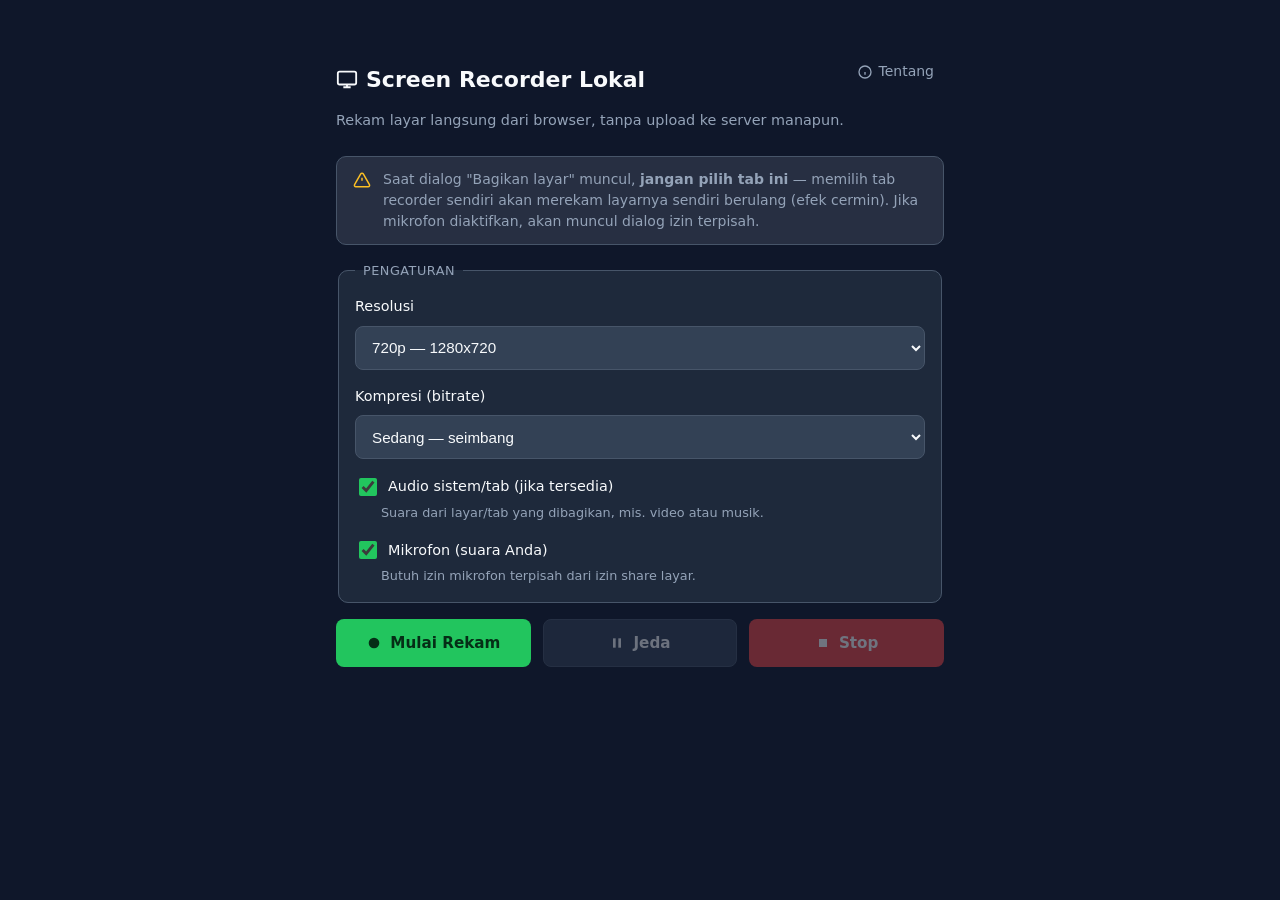
==== index.html @ da876432 "Add project documentation and prepare for public release" ====
<!doctype html>
<html lang="id">
<head>
<meta charset="utf-8">
<meta name="viewport" content="width=device-width, initial-scale=1">
<title>Screen Recorder Lokal</title>
<link rel="icon" href="data:image/svg+xml,%3Csvg xmlns='http://www.w3.org/2000/svg' viewBox='0 0 24 24'%3E%3Ccircle cx='12' cy='12' r='9' fill='%23EF4444'/%3E%3C/svg%3E">
<link rel="stylesheet" href="style.css">
</head>
<body>
<div class="topbar">
  <h1>
    <svg width="22" height="22" viewBox="0 0 24 24" fill="none" stroke="currentColor" stroke-width="2" aria-hidden="true"><rect x="2" y="4" width="20" height="14" rx="2"/><path d="M8 21h8M12 18v3"/></svg>
    Screen Recorder Lokal
  </h1>
  <a class="nav-link" href="about.html">
    <svg width="16" height="16" viewBox="0 0 24 24" fill="none" stroke="currentColor" stroke-width="2" aria-hidden="true"><circle cx="12" cy="12" r="9"/><path d="M12 16v-4M12 8h.01"/></svg>
    Tentang
  </a>
</div>
<p class="subtitle">Rekam layar langsung dari browser, tanpa upload ke server manapun.</p>

<div class="banner" role="note">
  <svg width="18" height="18" viewBox="0 0 24 24" fill="none" stroke="currentColor" stroke-width="2" aria-hidden="true"><path d="M12 9v4M12 17h.01M10.29 3.86l-8.18 14.18A2 2 0 0 0 3.82 21h16.36a2 2 0 0 0 1.71-2.96L13.71 3.86a2 2 0 0 0-3.42 0Z"/></svg>
  <span>Saat dialog "Bagikan layar" muncul, <strong>jangan pilih tab ini</strong> — memilih tab recorder sendiri akan merekam layarnya sendiri berulang (efek cermin). Jika mikrofon diaktifkan, akan muncul dialog izin terpisah.</span>
</div>

<fieldset id="settings">
  <legend>Pengaturan</legend>

  <div class="field">
    <label for="resolution">Resolusi</label>
    <select id="resolution">
      <option value="1080">1080p &mdash; 1920x1080</option>
      <option value="720" selected>720p &mdash; 1280x720</option>
      <option value="480">480p &mdash; 854x480</option>
    </select>
  </div>

  <div class="field">
    <label for="compression">Kompresi (bitrate)</label>
    <select id="compression">
      <option value="1">Rendah &mdash; kualitas terbaik, file besar</option>
      <option value="0.6" selected>Sedang &mdash; seimbang</option>
      <option value="0.3">Tinggi &mdash; kualitas turun, file kecil</option>
    </select>
  </div>

  <div class="field">
    <label class="check-label"><input type="checkbox" id="systemAudio" checked> Audio sistem/tab (jika tersedia)</label>
    <p class="hint">Suara dari layar/tab yang dibagikan, mis. video atau musik.</p>
  </div>

  <div class="field">
    <label class="check-label"><input type="checkbox" id="micAudio" checked> Mikrofon (suara Anda)</label>
    <p class="hint">Butuh izin mikrofon terpisah dari izin share layar.</p>
  </div>
</fieldset>

<div class="controls">
  <button id="startBtn">
    <svg width="16" height="16" viewBox="0 0 24 24" fill="currentColor" aria-hidden="true"><circle cx="12" cy="12" r="8"/></svg>
    Mulai Rekam
  </button>
  <button id="pauseBtn" disabled>
    <svg width="16" height="16" viewBox="0 0 24 24" fill="currentColor" aria-hidden="true"><rect x="6" y="5" width="4" height="14"/><rect x="14" y="5" width="4" height="14"/></svg>
    <span id="pauseLabel">Jeda</span>
  </button>
  <button id="stopBtn" disabled>
    <svg width="16" height="16" viewBox="0 0 24 24" fill="currentColor" aria-hidden="true"><rect x="6" y="6" width="12" height="12"/></svg>
    Stop
  </button>
</div>

<div id="countdown" aria-live="assertive"></div>

<div id="status" class="status-row">
  <span class="rec-dot" id="recDot" hidden aria-hidden="true"></span>
  <span id="statusText" role="status" aria-live="polite"></span>
  <span id="timer" aria-hidden="true"></span>
  <span id="micIndicator" hidden><span class="mic-dot" aria-hidden="true"></span> Mic aktif</span>
</div>

<video id="preview" autoplay muted></video>

<div id="result" style="display:none">
  <h2>Hasil rekaman</h2>
  <video id="playback" controls></video>
  <div id="size"></div>
  <a id="downloadLink" class="download" download>
    <svg width="16" height="16" viewBox="0 0 24 24" fill="none" stroke="currentColor" stroke-width="2" aria-hidden="true"><path d="M12 3v12m0 0-4-4m4 4 4-4M4 21h16"/></svg>
    Download .webm
  </a>
</div>

<script>
const startBtn = document.getElementById('startBtn');
const pauseBtn = document.getElementById('pauseBtn');
const stopBtn = document.getElementById('stopBtn');
const settingsFieldset = document.getElementById('settings');
const recDot = document.getElementById('recDot');
const statusText = document.getElementById('statusText');
const timerEl = document.getElementById('timer');
const micIndicator = document.getElementById('micIndicator');
const countdownEl = document.getElementById('countdown');
const preview = document.getElementById('preview');
const playback = document.getElementById('playback');
const result = document.getElementById('result');
const sizeEl = document.getElementById('size');
const downloadLink = document.getElementById('downloadLink');
const resolutionSel = document.getElementById('resolution');
const compressionSel = document.getElementById('compression');
const systemAudioChk = document.getElementById('systemAudio');
const micAudioChk = document.getElementById('micAudio');
const pauseLabel = document.getElementById('pauseLabel');

const RES = {
  '1080': { width: 1920, height: 1080, baseBitrate: 8_000_000 },
  '720':  { width: 1280, height: 720,  baseBitrate: 5_000_000 },
  '480':  { width: 854,  height: 480,  baseBitrate: 2_500_000 },
};

let mediaRecorder, chunks = [], negotiatedMimeType;
let screenStream, micStream, combinedStream, audioCtx;
let timerHandle, elapsedSec, lastDownloadUrl;

function pickMimeType() {
  const candidates = ['video/webm;codecs=vp9', 'video/webm;codecs=vp8', 'video/webm'];
  return candidates.find(t => MediaRecorder.isTypeSupported(t)) || '';
}

function formatTime(sec) {
  const m = String(Math.floor(sec / 60)).padStart(2, '0');
  const s = String(sec % 60).padStart(2, '0');
  return `${m}:${s}`;
}

// Hanya panggil ini saat status BERUBAH (bukan tiap detik) supaya aria-live
// tidak spam screen reader dengan pengumuman ulang setiap tick timer.
function setStatus(recording, paused) {
  recDot.hidden = !recording;
  statusText.textContent = recording ? (paused ? 'Dijeda' : 'Merekam') : '';
  updateTimerDisplay();
}

function updateTimerDisplay() {
  timerEl.textContent = elapsedSec === undefined ? '' : formatTime(elapsedSec);
}

async function requestScreenStream(withAudio) {
  const res = RES[resolutionSel.value];
  try {
    return await navigator.mediaDevices.getDisplayMedia({
      video: { width: { ideal: res.width }, height: { ideal: res.height } },
      audio: withAudio,
    });
  } catch (err) {
    if (withAudio && err.name !== 'NotAllowedError') {
      // Beberapa browser/OS menolak audio:true untuk share layar penuh — coba lagi tanpa audio.
      return requestScreenStream(false);
    }
    throw err;
  }
}

async function requestMicStream() {
  try {
    return await navigator.mediaDevices.getUserMedia({
      audio: { echoCancellation: true, noiseSuppression: true },
    });
  } catch (err) {
    return null; // Izin ditolak / tidak ada mic — lanjut rekam tanpa suara mic.
  }
}

function sleep(ms) { return new Promise(r => setTimeout(r, ms)); }

async function runCountdown() {
  countdownEl.style.display = 'flex';
  for (const n of [3, 2, 1]) {
    countdownEl.textContent = n;
    await sleep(700);
  }
  countdownEl.style.display = 'none';
}

// Menggabungkan track video layar + audio sistem + audio mic jadi satu MediaStream
// lewat Web Audio API, karena MediaRecorder hanya menerima satu stream.
function buildCombinedStream() {
  const tracks = [...screenStream.getVideoTracks()];
  const systemAudioTracks = screenStream.getAudioTracks();
  const micTracks = micStream ? micStream.getAudioTracks() : [];

  if (systemAudioTracks.length && micTracks.length) {
    audioCtx = new AudioContext();
    if (audioCtx.state === 'suspended') audioCtx.resume(); // browser autoplay policy safeguard
    const dest = audioCtx.createMediaStreamDestination();
    audioCtx.createMediaStreamSource(new MediaStream(systemAudioTracks)).connect(dest);
    audioCtx.createMediaStreamSource(new MediaStream(micTracks)).connect(dest);
    tracks.push(...dest.stream.getAudioTracks());
  } else if (systemAudioTracks.length) {
    tracks.push(...systemAudioTracks);
  } else if (micTracks.length) {
    tracks.push(...micTracks);
  }

  return new MediaStream(tracks);
}

function stopAllTracksAndCleanup() {
  screenStream?.getTracks().forEach(t => t.stop());
  micStream?.getTracks().forEach(t => t.stop());
  if (audioCtx) { audioCtx.close(); audioCtx = null; }
}

startBtn.onclick = async () => {
  const res = RES[resolutionSel.value];
  const compressionFactor = parseFloat(compressionSel.value);
  const videoBitsPerSecond = Math.round(res.baseBitrate * compressionFactor);

  try {
    screenStream = await requestScreenStream(systemAudioChk.checked);
  } catch (err) {
    statusText.textContent = 'Dibatalkan atau gagal akses layar: ' + err.message;
    return;
  }

  let micWarning = '';
  if (micAudioChk.checked) {
    micStream = await requestMicStream();
    if (!micStream) micWarning = ' (mikrofon gagal diakses, lanjut tanpa suara mic)';
  } else {
    micStream = null;
  }

  combinedStream = buildCombinedStream();
  micIndicator.hidden = !(micStream && micStream.getAudioTracks().length);

  preview.srcObject = screenStream;
  preview.setAttribute('data-active', '');

  settingsFieldset.disabled = true;
  startBtn.disabled = true;
  await runCountdown();

  chunks = [];
  negotiatedMimeType = pickMimeType();

  mediaRecorder = new MediaRecorder(combinedStream, {
    mimeType: negotiatedMimeType,
    videoBitsPerSecond,
  });

  mediaRecorder.ondataavailable = e => { if (e.data.size > 0) chunks.push(e.data); };

  mediaRecorder.onstop = () => {
    clearInterval(timerHandle);
    if (lastDownloadUrl) URL.revokeObjectURL(lastDownloadUrl);

    const blob = new Blob(chunks, { type: negotiatedMimeType || 'video/webm' });
    lastDownloadUrl = URL.createObjectURL(blob);
    playback.src = lastDownloadUrl;
    downloadLink.href = lastDownloadUrl;
    const stamp = new Date().toISOString().replace(/[:.]/g, '-');
    downloadLink.download = `recording-${resolutionSel.value}p-${stamp}.webm`;
    sizeEl.textContent = `Ukuran file: ${(blob.size / 1024 / 1024).toFixed(2)} MB · Durasi: ${formatTime(elapsedSec)}`;
    result.style.display = 'block';

    stopAllTracksAndCleanup();
    preview.srcObject = null;
    preview.removeAttribute('data-active');
    micIndicator.hidden = true;
    elapsedSec = undefined;
    setStatus(false);
    startBtn.disabled = false;
    pauseBtn.disabled = true;
    pauseLabel.textContent = 'Jeda';
    stopBtn.disabled = true;
    settingsFieldset.disabled = false;
  };

  // Berhenti otomatis jika user stop dari kontrol share browser, bukan dari tombol Stop.
  screenStream.getVideoTracks()[0].onended = () => {
    if (mediaRecorder.state !== 'inactive') mediaRecorder.stop();
  };

  mediaRecorder.start();
  elapsedSec = 0;
  setStatus(true, false);
  statusText.textContent = 'Merekam' + micWarning;
  timerHandle = setInterval(() => {
    elapsedSec++;
    updateTimerDisplay();
  }, 1000);

  pauseBtn.disabled = false;
  stopBtn.disabled = false;
};

pauseBtn.onclick = () => {
  if (mediaRecorder.state === 'recording') {
    mediaRecorder.pause();
    pauseLabel.textContent = 'Lanjutkan';
    setStatus(true, true);
  } else if (mediaRecorder.state === 'paused') {
    mediaRecorder.resume();
    pauseLabel.textContent = 'Jeda';
    setStatus(true, false);
  }
};

stopBtn.onclick = () => {
  if (mediaRecorder && mediaRecorder.state !== 'inactive') mediaRecorder.stop();
};
</script>
</body>
</html>
---- style.css ----
:root {
  --color-primary: #1E293B;
  --color-secondary: #334155;
  --color-accent: #22C55E;
  --color-background: #0F172A;
  --color-foreground: #F8FAFC;
  --color-muted: #272F42;
  --color-muted-fg: #94A3B8;
  --color-border: #475569;
  --color-destructive: #EF4444;
  --space-2: 8px;
  --space-3: 12px;
  --space-4: 16px;
  --space-6: 24px;
  --radius: 10px;
}
* { box-sizing: border-box; }
body {
  font-family: 'Inter', system-ui, -apple-system, sans-serif;
  max-width: 640px;
  margin: 48px auto;
  padding: 0 var(--space-4);
  background: var(--color-background);
  color: var(--color-foreground);
  line-height: 1.5;
}
h1 {
  font-size: 1.375rem;
  font-weight: 600;
  display: flex;
  align-items: center;
  gap: var(--space-2);
  margin-bottom: var(--space-2);
}
.topbar { display: flex; align-items: center; justify-content: space-between; gap: var(--space-3); }
.topbar h1 { margin-bottom: 0; }
.nav-link {
  display: inline-flex;
  align-items: center;
  gap: 6px;
  color: var(--color-muted-fg);
  text-decoration: none;
  font-size: 0.875rem;
  padding: 6px 10px;
  border-radius: 8px;
  transition: color 150ms ease, background 150ms ease;
}
.nav-link:hover { color: var(--color-foreground); background: var(--color-muted); }

.subtitle { color: var(--color-muted-fg); font-size: 0.9rem; margin-bottom: var(--space-6); }

.banner {
  display: flex;
  gap: var(--space-3);
  align-items: flex-start;
  background: var(--color-muted);
  border: 1px solid var(--color-border);
  border-radius: var(--radius);
  padding: var(--space-3) var(--space-4);
  font-size: 0.875rem;
  color: var(--color-muted-fg);
  margin-bottom: var(--space-4);
}
.banner svg { flex-shrink: 0; margin-top: 2px; color: #FBBF24; }

fieldset {
  border: 1px solid var(--color-border);
  border-radius: var(--radius);
  padding: var(--space-4);
  margin-bottom: var(--space-4);
  background: var(--color-primary);
}
fieldset:disabled { opacity: 0.55; }
legend { padding: 0 var(--space-2); color: var(--color-muted-fg); font-size: 0.8rem; text-transform: uppercase; letter-spacing: 0.04em; }

.field { margin-bottom: var(--space-4); }
.field:last-child { margin-bottom: 0; }
label { display: block; margin-bottom: var(--space-2); font-size: 0.9rem; font-weight: 500; }
.check-label { display: flex; align-items: center; gap: var(--space-2); cursor: pointer; margin-bottom: 0; font-weight: 400; }
.hint { color: var(--color-muted-fg); font-size: 0.8rem; margin: 4px 0 0 26px; }

select {
  width: 100%;
  font-size: 0.95rem;
  padding: 10px 12px;
  border-radius: 8px;
  border: 1px solid var(--color-border);
  background: var(--color-secondary);
  color: var(--color-foreground);
  cursor: pointer;
  min-height: 44px;
}
select:focus-visible, button:focus-visible, input:focus-visible, a:focus-visible {
  outline: 2px solid var(--color-accent);
  outline-offset: 2px;
}
input[type="checkbox"] { width: 18px; height: 18px; cursor: pointer; accent-color: var(--color-accent); flex-shrink: 0; }

.controls { display: flex; gap: var(--space-3); margin-bottom: var(--space-4); }
button {
  flex: 1;
  display: flex;
  align-items: center;
  justify-content: center;
  gap: var(--space-2);
  font-family: inherit;
  font-size: 0.95rem;
  font-weight: 600;
  padding: 12px 16px;
  min-height: 48px;
  border-radius: 8px;
  border: 1px solid transparent;
  cursor: pointer;
  transition: transform 150ms ease, filter 150ms ease, background 150ms ease;
}
button:active:not(:disabled) { transform: scale(0.97); }
button:disabled { opacity: 0.4; cursor: not-allowed; }
#startBtn { background: var(--color-accent); color: #052e16; }
#startBtn:hover:not(:disabled) { filter: brightness(1.08); }
#pauseBtn { background: var(--color-secondary); color: var(--color-foreground); border-color: var(--color-border); }
#pauseBtn:hover:not(:disabled) { filter: brightness(1.15); }
#stopBtn { background: var(--color-destructive); color: #fff; }
#stopBtn:hover:not(:disabled) { filter: brightness(1.1); }

.status-row {
  display: flex;
  align-items: center;
  gap: var(--space-2);
  min-height: 24px;
  font-size: 0.9rem;
  color: var(--color-muted-fg);
  margin-bottom: var(--space-3);
  flex-wrap: wrap;
}
.rec-dot {
  width: 10px; height: 10px; border-radius: 50%;
  background: var(--color-destructive);
  animation: pulse 1.2s ease-in-out infinite;
  flex-shrink: 0;
}
.mic-dot {
  width: 8px; height: 8px; border-radius: 50%;
  background: var(--color-accent);
  flex-shrink: 0;
}
@keyframes pulse { 0%, 100% { opacity: 1; } 50% { opacity: 0.3; } }
@media (prefers-reduced-motion: reduce) { .rec-dot { animation: none; } }
#timer { font-variant-numeric: tabular-nums; color: var(--color-foreground); font-weight: 600; }

video {
  width: 100%;
  max-height: 360px;
  object-fit: contain;
  background: #000;
  border-radius: var(--radius);
  border: 1px solid var(--color-border);
}
#preview:not([data-active]) { display: none; }

#countdown {
  display: none;
  align-items: center;
  justify-content: center;
  width: 100%;
  height: 200px;
  font-size: 3rem;
  font-weight: 700;
  color: var(--color-accent);
  background: var(--color-primary);
  border: 1px solid var(--color-border);
  border-radius: var(--radius);
  margin-bottom: var(--space-4);
}

#result { margin-top: var(--space-6); }
#result h2 { font-size: 1rem; font-weight: 600; margin-bottom: var(--space-3); }
#size { color: var(--color-muted-fg); font-size: 0.85rem; margin-top: var(--space-2); }

a.download {
  display: inline-flex;
  align-items: center;
  gap: var(--space-2);
  margin-top: var(--space-3);
  padding: 10px 16px;
  min-height: 44px;
  background: var(--color-accent);
  color: #052e16;
  font-weight: 600;
  text-decoration: none;
  border-radius: 8px;
  transition: filter 150ms ease;
}
a.download:hover { filter: brightness(1.08); }

/* Halaman "Tentang" */
.about-section { margin-bottom: var(--space-6); }
.about-section h2 {
  font-size: 1rem;
  font-weight: 600;
  margin-bottom: var(--space-3);
  padding-bottom: var(--space-2);
  border-bottom: 1px solid var(--color-border);
}
.feature-list { display: flex; flex-direction: column; gap: var(--space-3); }
.feature-item {
  display: flex;
  gap: var(--space-3);
  padding: var(--space-3) var(--space-4);
  background: var(--color-primary);
  border: 1px solid var(--color-border);
  border-radius: var(--radius);
}
.feature-item svg { flex-shrink: 0; color: var(--color-accent); margin-top: 2px; }
.feature-item strong { display: block; margin-bottom: 2px; }
.feature-item p { margin: 0; color: var(--color-muted-fg); font-size: 0.9rem; }

@media (max-width: 480px) {
  .controls { flex-direction: column; }
}
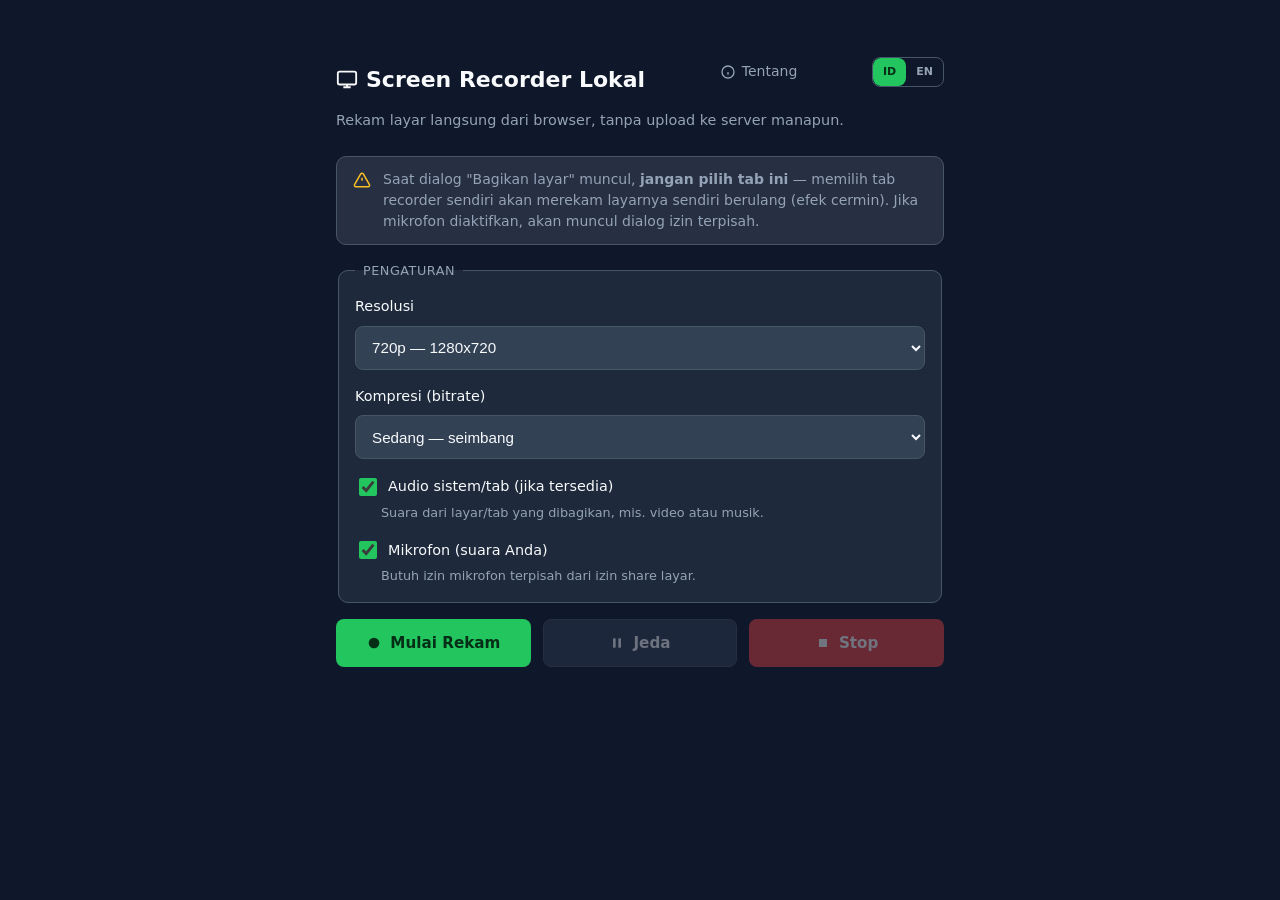
==== commit 49503128: "Add Indonesian/English language toggle to the UI" ====
--- a/index.html
+++ b/index.html
@@ -11,25 +11,29 @@
 <div class="topbar">
   <h1>
     <svg width="22" height="22" viewBox="0 0 24 24" fill="none" stroke="currentColor" stroke-width="2" aria-hidden="true"><rect x="2" y="4" width="20" height="14" rx="2"/><path d="M8 21h8M12 18v3"/></svg>
-    Screen Recorder Lokal
+    <span data-i18n="appTitle">Screen Recorder Lokal</span>
   </h1>
   <a class="nav-link" href="about.html">
     <svg width="16" height="16" viewBox="0 0 24 24" fill="none" stroke="currentColor" stroke-width="2" aria-hidden="true"><circle cx="12" cy="12" r="9"/><path d="M12 16v-4M12 8h.01"/></svg>
-    Tentang
+    <span data-i18n="navAbout">Tentang</span>
   </a>
+  <div class="langtoggle" id="langtoggle" role="group" aria-label="Bahasa">
+    <button type="button" data-lang="id" aria-pressed="true">ID</button>
+    <button type="button" data-lang="en" aria-pressed="false">EN</button>
+  </div>
 </div>
-<p class="subtitle">Rekam layar langsung dari browser, tanpa upload ke server manapun.</p>
+<p class="subtitle" data-i18n="subtitle">Rekam layar langsung dari browser, tanpa upload ke server manapun.</p>
 
 <div class="banner" role="note">
   <svg width="18" height="18" viewBox="0 0 24 24" fill="none" stroke="currentColor" stroke-width="2" aria-hidden="true"><path d="M12 9v4M12 17h.01M10.29 3.86l-8.18 14.18A2 2 0 0 0 3.82 21h16.36a2 2 0 0 0 1.71-2.96L13.71 3.86a2 2 0 0 0-3.42 0Z"/></svg>
-  <span>Saat dialog "Bagikan layar" muncul, <strong>jangan pilih tab ini</strong> — memilih tab recorder sendiri akan merekam layarnya sendiri berulang (efek cermin). Jika mikrofon diaktifkan, akan muncul dialog izin terpisah.</span>
+  <span id="bannerText" data-i18n-html="banner">Saat dialog "Bagikan layar" muncul, <strong>jangan pilih tab ini</strong> — memilih tab recorder sendiri akan merekam layarnya sendiri berulang (efek cermin). Jika mikrofon diaktifkan, akan muncul dialog izin terpisah.</span>
 </div>
 
 <fieldset id="settings">
-  <legend>Pengaturan</legend>
+  <legend data-i18n="settingsLegend">Pengaturan</legend>
 
   <div class="field">
-    <label for="resolution">Resolusi</label>
+    <label for="resolution" data-i18n="resolutionLabel">Resolusi</label>
     <select id="resolution">
       <option value="1080">1080p &mdash; 1920x1080</option>
       <option value="720" selected>720p &mdash; 1280x720</option>
@@ -38,29 +42,29 @@
   </div>
 
   <div class="field">
-    <label for="compression">Kompresi (bitrate)</label>
+    <label for="compression" data-i18n="compressionLabel">Kompresi (bitrate)</label>
     <select id="compression">
-      <option value="1">Rendah &mdash; kualitas terbaik, file besar</option>
-      <option value="0.6" selected>Sedang &mdash; seimbang</option>
-      <option value="0.3">Tinggi &mdash; kualitas turun, file kecil</option>
+      <option value="1" data-i18n="optLow">Rendah &mdash; kualitas terbaik, file besar</option>
+      <option value="0.6" selected data-i18n="optMed">Sedang &mdash; seimbang</option>
+      <option value="0.3" data-i18n="optHigh">Tinggi &mdash; kualitas turun, file kecil</option>
     </select>
   </div>
 
   <div class="field">
-    <label class="check-label"><input type="checkbox" id="systemAudio" checked> Audio sistem/tab (jika tersedia)</label>
-    <p class="hint">Suara dari layar/tab yang dibagikan, mis. video atau musik.</p>
+    <label class="check-label"><input type="checkbox" id="systemAudio" checked> <span data-i18n="systemAudioLabel">Audio sistem/tab (jika tersedia)</span></label>
+    <p class="hint" data-i18n="systemAudioHint">Suara dari layar/tab yang dibagikan, mis. video atau musik.</p>
   </div>
 
   <div class="field">
-    <label class="check-label"><input type="checkbox" id="micAudio" checked> Mikrofon (suara Anda)</label>
-    <p class="hint">Butuh izin mikrofon terpisah dari izin share layar.</p>
+    <label class="check-label"><input type="checkbox" id="micAudio" checked> <span data-i18n="micAudioLabel">Mikrofon (suara Anda)</span></label>
+    <p class="hint" data-i18n="micAudioHint">Butuh izin mikrofon terpisah dari izin share layar.</p>
   </div>
 </fieldset>
 
 <div class="controls">
   <button id="startBtn">
     <svg width="16" height="16" viewBox="0 0 24 24" fill="currentColor" aria-hidden="true"><circle cx="12" cy="12" r="8"/></svg>
-    Mulai Rekam
+    <span data-i18n="startBtnLabel">Mulai Rekam</span>
   </button>
   <button id="pauseBtn" disabled>
     <svg width="16" height="16" viewBox="0 0 24 24" fill="currentColor" aria-hidden="true"><rect x="6" y="5" width="4" height="14"/><rect x="14" y="5" width="4" height="14"/></svg>
@@ -68,7 +72,7 @@
   </button>
   <button id="stopBtn" disabled>
     <svg width="16" height="16" viewBox="0 0 24 24" fill="currentColor" aria-hidden="true"><rect x="6" y="6" width="12" height="12"/></svg>
-    Stop
+    <span data-i18n="stopBtnLabel">Stop</span>
   </button>
 </div>
 
@@ -78,18 +82,18 @@
   <span class="rec-dot" id="recDot" hidden aria-hidden="true"></span>
   <span id="statusText" role="status" aria-live="polite"></span>
   <span id="timer" aria-hidden="true"></span>
-  <span id="micIndicator" hidden><span class="mic-dot" aria-hidden="true"></span> Mic aktif</span>
+  <span id="micIndicator" hidden><span class="mic-dot" aria-hidden="true"></span> <span data-i18n="micIndicatorLabel">Mic aktif</span></span>
 </div>
 
 <video id="preview" autoplay muted></video>
 
 <div id="result" style="display:none">
-  <h2>Hasil rekaman</h2>
+  <h2 data-i18n="resultTitle">Hasil rekaman</h2>
   <video id="playback" controls></video>
   <div id="size"></div>
   <a id="downloadLink" class="download" download>
     <svg width="16" height="16" viewBox="0 0 24 24" fill="none" stroke="currentColor" stroke-width="2" aria-hidden="true"><path d="M12 3v12m0 0-4-4m4 4 4-4M4 21h16"/></svg>
-    Download .webm
+    <span data-i18n="downloadLabel">Download .webm</span>
   </a>
 </div>
 
@@ -114,6 +118,84 @@
 const micAudioChk = document.getElementById('micAudio');
 const pauseLabel = document.getElementById('pauseLabel');
 
+const I18N = {
+  id: {
+    appTitle: 'Screen Recorder Lokal',
+    navAbout: 'Tentang',
+    subtitle: 'Rekam layar langsung dari browser, tanpa upload ke server manapun.',
+    banner: 'Saat dialog "Bagikan layar" muncul, <strong>jangan pilih tab ini</strong> — memilih tab recorder sendiri akan merekam layarnya sendiri berulang (efek cermin). Jika mikrofon diaktifkan, akan muncul dialog izin terpisah.',
+    settingsLegend: 'Pengaturan',
+    resolutionLabel: 'Resolusi',
+    compressionLabel: 'Kompresi (bitrate)',
+    optLow: 'Rendah — kualitas terbaik, file besar',
+    optMed: 'Sedang — seimbang',
+    optHigh: 'Tinggi — kualitas turun, file kecil',
+    systemAudioLabel: 'Audio sistem/tab (jika tersedia)',
+    systemAudioHint: 'Suara dari layar/tab yang dibagikan, mis. video atau musik.',
+    micAudioLabel: 'Mikrofon (suara Anda)',
+    micAudioHint: 'Butuh izin mikrofon terpisah dari izin share layar.',
+    startBtnLabel: 'Mulai Rekam',
+    stopBtnLabel: 'Stop',
+    micIndicatorLabel: 'Mic aktif',
+    resultTitle: 'Hasil rekaman',
+    downloadLabel: 'Download .webm',
+    pause: 'Jeda',
+    resume: 'Lanjutkan',
+    recording: 'Merekam',
+    paused: 'Dijeda',
+    cancelPrefix: 'Dibatalkan atau gagal akses layar: ',
+    micWarning: ' (mikrofon gagal diakses, lanjut tanpa suara mic)',
+    sizeLine: (mb, dur) => `Ukuran file: ${mb} MB · Durasi: ${dur}`,
+  },
+  en: {
+    appTitle: 'Screen Recorder Lokal',
+    navAbout: 'About',
+    subtitle: 'Record your screen directly from the browser, without uploading to any server.',
+    banner: 'When the "Share screen" dialog appears, <strong>don\'t pick this tab</strong> — sharing the recorder\'s own tab records its own screen over and over (mirror effect). If the microphone is enabled, a separate permission dialog will appear.',
+    settingsLegend: 'Settings',
+    resolutionLabel: 'Resolution',
+    compressionLabel: 'Compression (bitrate)',
+    optLow: 'Low — best quality, large file',
+    optMed: 'Medium — balanced',
+    optHigh: 'High — lower quality, small file',
+    systemAudioLabel: 'System/tab audio (if available)',
+    systemAudioHint: 'Sound from the shared screen/tab, e.g. video or music.',
+    micAudioLabel: 'Microphone (your voice)',
+    micAudioHint: 'Needs a separate microphone permission from the screen-share permission.',
+    startBtnLabel: 'Start Recording',
+    stopBtnLabel: 'Stop',
+    micIndicatorLabel: 'Mic active',
+    resultTitle: 'Recording result',
+    downloadLabel: 'Download .webm',
+    pause: 'Pause',
+    resume: 'Resume',
+    recording: 'Recording',
+    paused: 'Paused',
+    cancelPrefix: 'Cancelled or failed to access screen: ',
+    micWarning: ' (microphone access failed, continuing without mic audio)',
+    sizeLine: (mb, dur) => `File size: ${mb} MB · Duration: ${dur}`,
+  },
+};
+let lang = localStorage.getItem('screenRecorderLang') === 'en' ? 'en' : 'id';
+const t = key => I18N[lang][key];
+
+function applyStaticI18n() {
+  document.documentElement.lang = lang;
+  document.querySelectorAll('[data-i18n]').forEach(el => { el.textContent = t(el.dataset.i18n); });
+  document.querySelectorAll('[data-i18n-html]').forEach(el => { el.innerHTML = t(el.dataset.i18nHtml); });
+  document.getElementById('langtoggle').querySelectorAll('button').forEach(b =>
+    b.setAttribute('aria-pressed', String(b.dataset.lang === lang)));
+  pauseLabel.textContent = mediaRecorder && mediaRecorder.state === 'paused' ? t('resume') : t('pause');
+}
+
+document.getElementById('langtoggle').addEventListener('click', e => {
+  const b = e.target.closest('button[data-lang]');
+  if (!b || b.dataset.lang === lang) return;
+  lang = b.dataset.lang;
+  localStorage.setItem('screenRecorderLang', lang);
+  applyStaticI18n();
+});
+
 const RES = {
   '1080': { width: 1920, height: 1080, baseBitrate: 8_000_000 },
   '720':  { width: 1280, height: 720,  baseBitrate: 5_000_000 },
@@ -139,7 +221,7 @@
 // tidak spam screen reader dengan pengumuman ulang setiap tick timer.
 function setStatus(recording, paused) {
   recDot.hidden = !recording;
-  statusText.textContent = recording ? (paused ? 'Dijeda' : 'Merekam') : '';
+  statusText.textContent = recording ? (paused ? t('paused') : t('recording')) : '';
   updateTimerDisplay();
 }
 
@@ -221,14 +303,14 @@
   try {
     screenStream = await requestScreenStream(systemAudioChk.checked);
   } catch (err) {
-    statusText.textContent = 'Dibatalkan atau gagal akses layar: ' + err.message;
+    statusText.textContent = t('cancelPrefix') + err.message;
     return;
   }
 
   let micWarning = '';
   if (micAudioChk.checked) {
     micStream = await requestMicStream();
-    if (!micStream) micWarning = ' (mikrofon gagal diakses, lanjut tanpa suara mic)';
+    if (!micStream) micWarning = t('micWarning');
   } else {
     micStream = null;
   }
@@ -263,7 +345,7 @@
     downloadLink.href = lastDownloadUrl;
     const stamp = new Date().toISOString().replace(/[:.]/g, '-');
     downloadLink.download = `recording-${resolutionSel.value}p-${stamp}.webm`;
-    sizeEl.textContent = `Ukuran file: ${(blob.size / 1024 / 1024).toFixed(2)} MB · Durasi: ${formatTime(elapsedSec)}`;
+    sizeEl.textContent = t('sizeLine')((blob.size / 1024 / 1024).toFixed(2), formatTime(elapsedSec));
     result.style.display = 'block';
 
     stopAllTracksAndCleanup();
@@ -274,7 +356,7 @@
     setStatus(false);
     startBtn.disabled = false;
     pauseBtn.disabled = true;
-    pauseLabel.textContent = 'Jeda';
+    pauseLabel.textContent = t('pause');
     stopBtn.disabled = true;
     settingsFieldset.disabled = false;
   };
@@ -287,7 +369,7 @@
   mediaRecorder.start();
   elapsedSec = 0;
   setStatus(true, false);
-  statusText.textContent = 'Merekam' + micWarning;
+  statusText.textContent = t('recording') + micWarning;
   timerHandle = setInterval(() => {
     elapsedSec++;
     updateTimerDisplay();
@@ -300,11 +382,11 @@
 pauseBtn.onclick = () => {
   if (mediaRecorder.state === 'recording') {
     mediaRecorder.pause();
-    pauseLabel.textContent = 'Lanjutkan';
+    pauseLabel.textContent = t('resume');
     setStatus(true, true);
   } else if (mediaRecorder.state === 'paused') {
     mediaRecorder.resume();
-    pauseLabel.textContent = 'Jeda';
+    pauseLabel.textContent = t('pause');
     setStatus(true, false);
   }
 };
@@ -312,6 +394,8 @@
 stopBtn.onclick = () => {
   if (mediaRecorder && mediaRecorder.state !== 'inactive') mediaRecorder.stop();
 };
+
+applyStaticI18n();
 </script>
 </body>
 </html>
--- a/style.css
+++ b/style.css
@@ -47,6 +47,26 @@
 }
 .nav-link:hover { color: var(--color-foreground); background: var(--color-muted); }
 
+.langtoggle {
+  display: inline-flex;
+  border: 1px solid var(--color-border);
+  border-radius: 8px;
+  overflow: hidden;
+  flex-shrink: 0;
+}
+.langtoggle button {
+  min-height: 28px;
+  padding: 0 10px;
+  background: transparent;
+  color: var(--color-muted-fg);
+  border: 0;
+  font: inherit;
+  font-size: 11px;
+  font-weight: 600;
+  cursor: pointer;
+}
+.langtoggle button[aria-pressed="true"] { background: var(--color-accent); color: #052e16; }
+
 .subtitle { color: var(--color-muted-fg); font-size: 0.9rem; margin-bottom: var(--space-6); }
 
 .banner {
